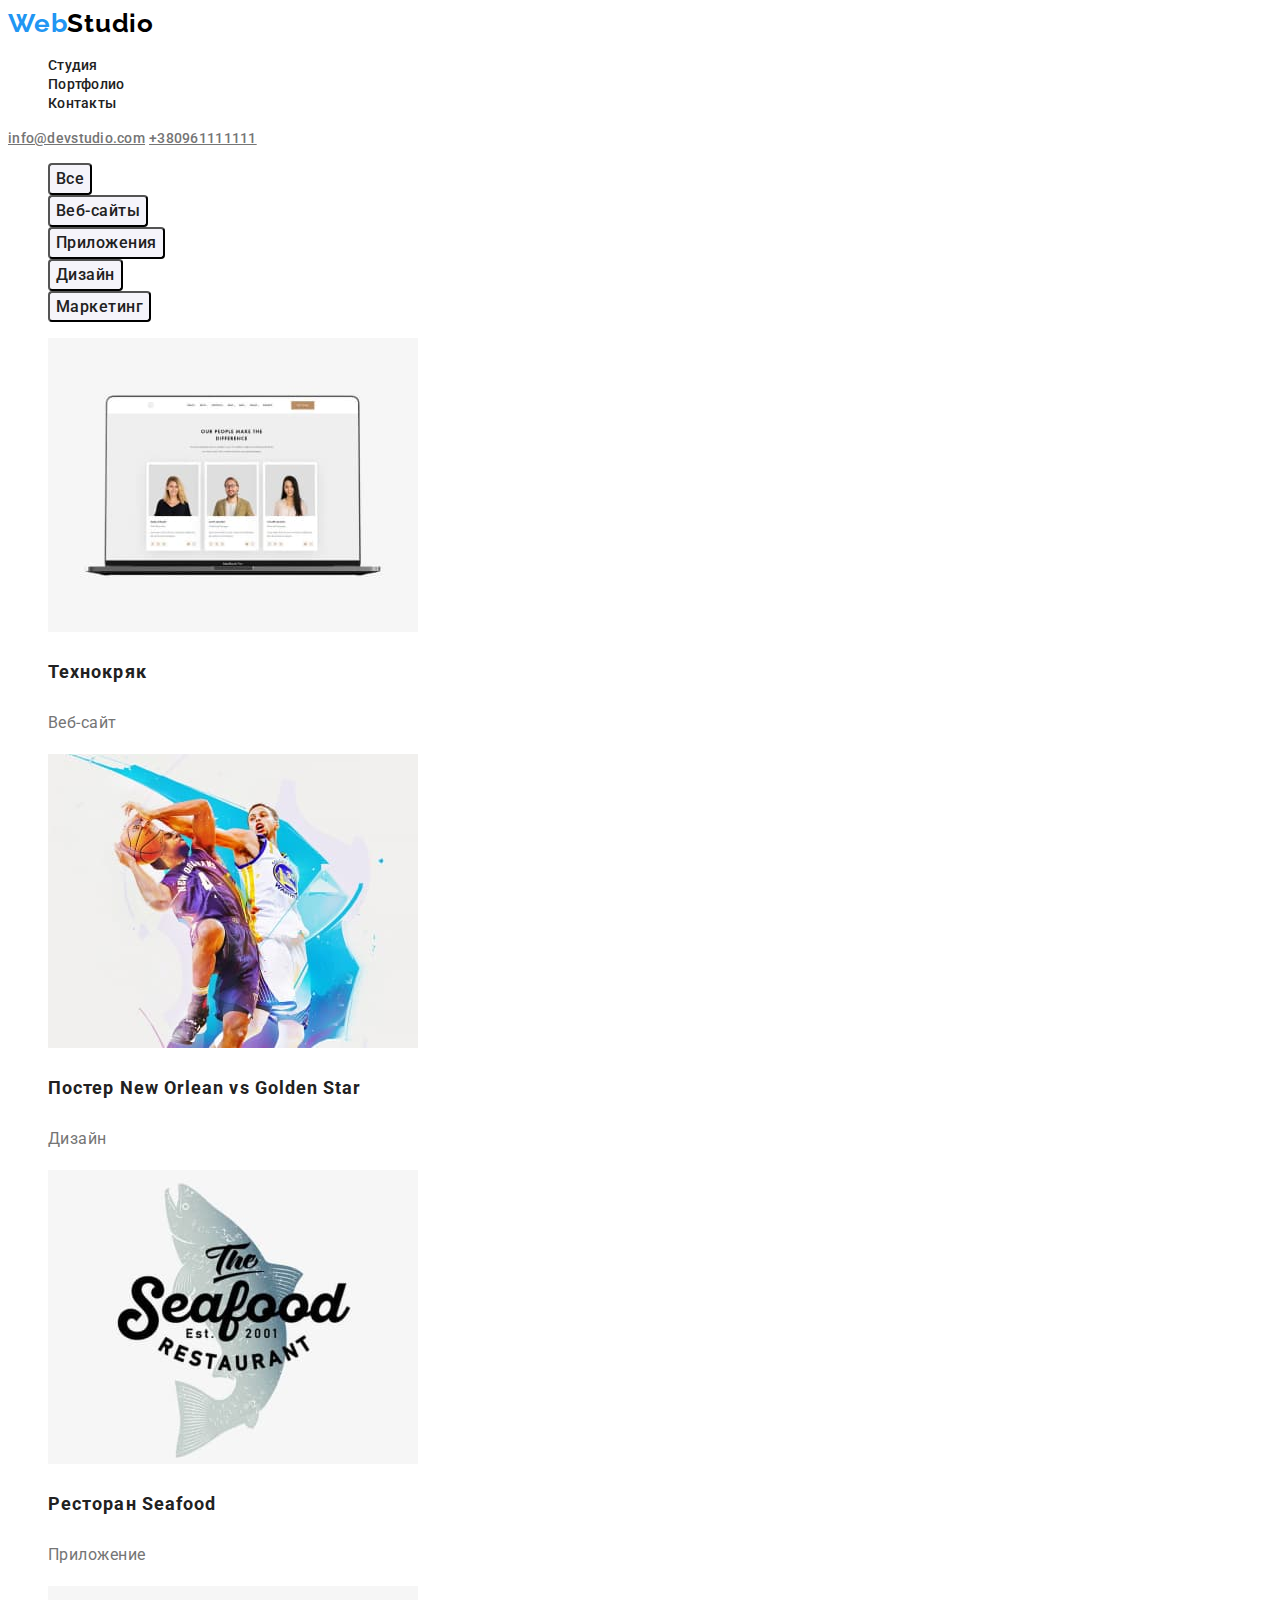
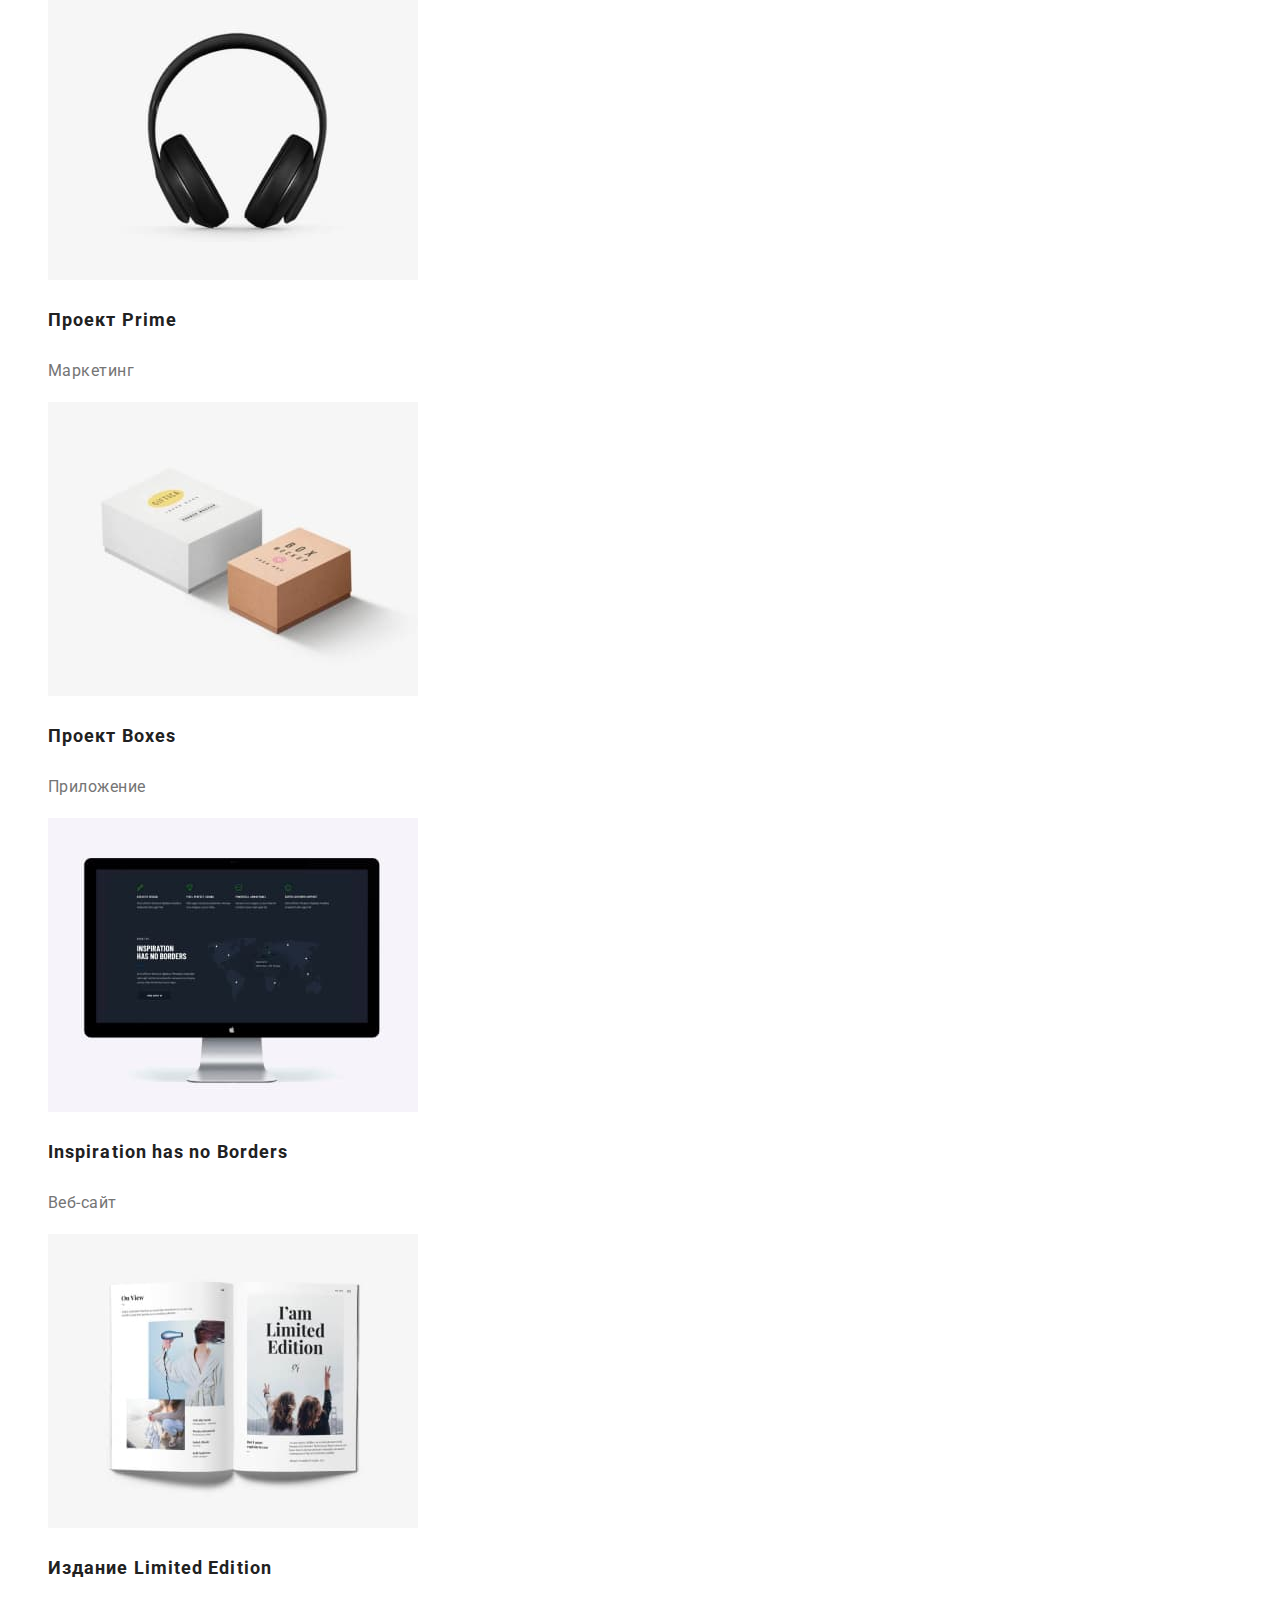
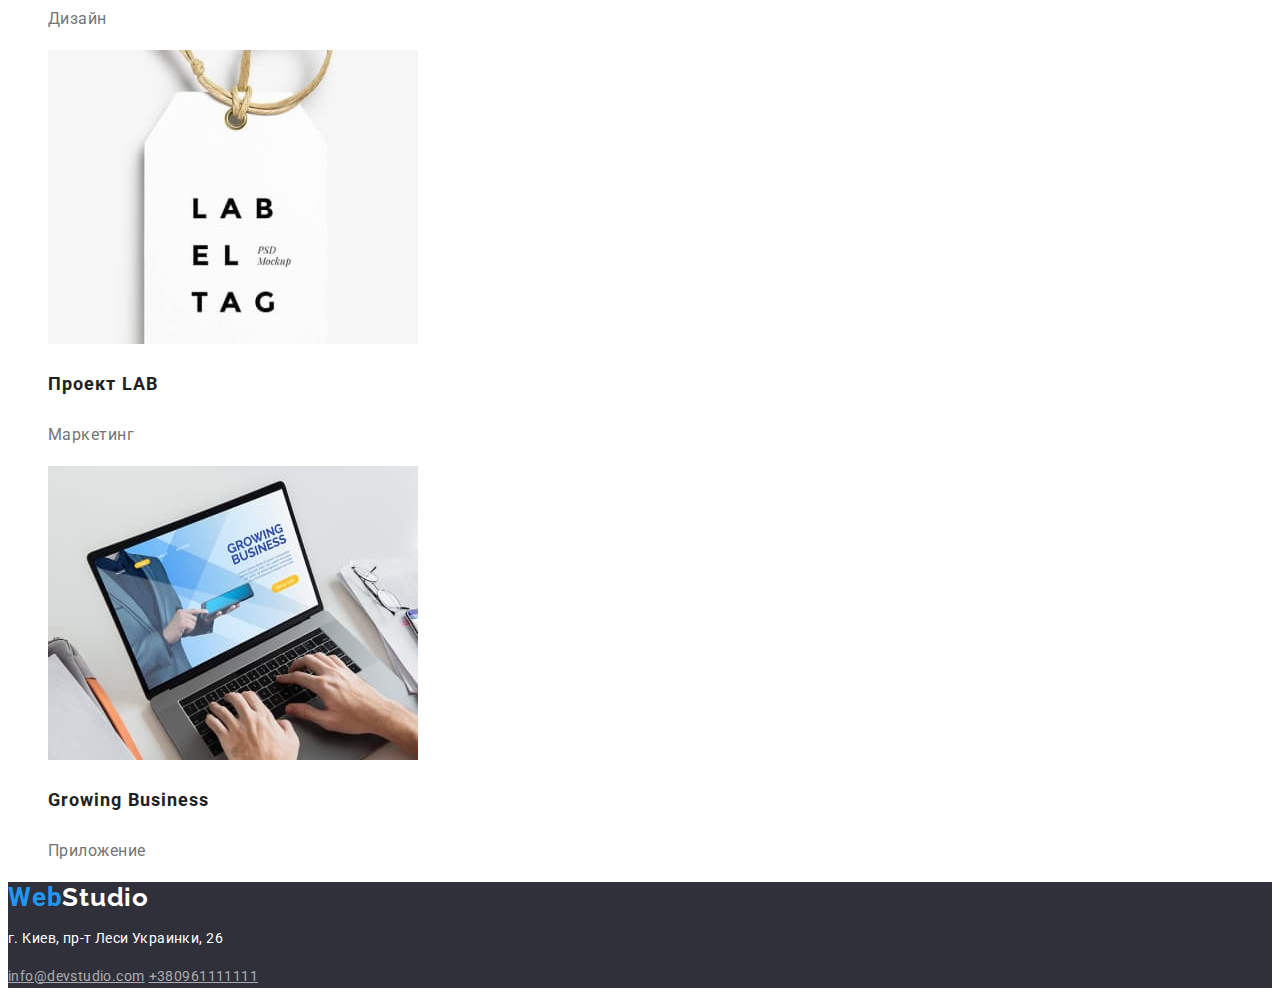
==== porfolio.html @ 28b1c63b "дз2" ====
<!DOCTYPE html>
<html lang="ru">
  <head>
    <meta charset="UTF-8" />
    <meta http-equiv="X-UA-Compatible" content="IE=edge" />
    <meta name="viewport" content="width=device-width, initial-scale=1.0" />
    <title>Portfolio</title>
    <link rel="preconnect" href="https://fonts.googleapis.com" />
    <link rel="preconnect" href="https://fonts.gstatic.com" crossorigin />
    <link
      href="https://fonts.googleapis.com/css2?family=Raleway:wght@700&family=Roboto:wght@400;500;700;900&display=swap"
      rel="stylesheet"
    />
    <link rel="stylesheet" href="./css/styles.css" />
  </head>

  <body>
    <header class="header">
      <a href="./index.html" class="header-logo link"
        >Web<span class="header-studio link">Studio</span></a
      >
      <nav class="header-nav">
        <ul class="header-list list">
          <li class="header-item"><a href="./index.html" class="header-link link">Студия</a></li>
          <li class="header-item">
            <a href="./porfolio.html" class="header-link link">Портфолио</a>
          </li>
          <li class="header-item"><a href="" class="header-link link">Контакты</a></li>
        </ul>
      </nav>
      <a href="mailto:info@devstudio.com" class="header-mail">info@devstudio.com</a>
      <a href="tel:+380961111111" class="header-tel">+380961111111</a>
    </header>

    <main>
      <section class="portfolio">
        <h1 class="visually-hidden">Портфолио</h1>
        <ul class="portfolio-list list">
          <li><button type="button" class="portfolio-btn">Все</button></li>
          <li><button type="button" class="portfolio-btn">Веб-сайты</button></li>
          <li><button type="button" class="portfolio-btn">Приложения</button></li>
          <li><button type="button" class="portfolio-btn">Дизайн</button></li>
          <li><button type="button" class="portfolio-btn">Маркетинг</button></li>
        </ul>

        <ul class="project-list list">
          <li class="project-item">
            <img src="./img-portfolio/site-visual.jpg" alt="Технокряк" width="370" height="294" />
            <h3 class="project-title">Технокряк</h3>
            <p class="project-text">Веб-сайт</p>
          </li>
          <li class="project-item">
            <img
              src="./img-portfolio/basketball.jpg"
              alt="Постер New Orlean vs Golden Star"
              width="370"
              height="294"
            />
            <h3 class="project-title">Постер New Orlean vs Golden Star</h3>
            <p class="project-text">Дизайн</p>
          </li>
          <li class="project-item">
            <img
              src="./img-portfolio/seafood.jpg"
              alt="Ресторан Seafood"
              width="370"
              height="294"
            />
            <h3 class="project-title">Ресторан Seafood</h3>
            <p class="project-text">Приложение</p>
          </li>
          <li class="project-item">
            <img src="./img-portfolio/headphones.jpg" alt="Проект Prime" width="370" height="294" />
            <h3 class="project-title">Проект Prime</h3>
            <p class="project-text">Маркетинг</p>
          </li>
          <li class="project-item">
            <img src="./img-portfolio/box.jpg" alt="Проект Boxes" width="370" height="294" />
            <h3 class="project-title">Проект Boxes</h3>
            <p class="project-text">Приложение</p>
          </li>
          <li class="project-item">
            <img
              src="./img-portfolio/imac.jpg"
              alt="Inspiration has no Borders"
              width="370"
              height="294"
            />
            <h3 class="project-title">Inspiration has no Borders</h3>
            <p class="project-text">Веб-сайт</p>
          </li>
          <li class="project-item">
            <img
              src="./img-portfolio/book.jpg"
              alt="Издание Limited Edition"
              width="370"
              height="294"
            />
            <h3 class="project-title">Издание Limited Edition</h3>
            <p class="project-text">Дизайн</p>
          </li>
          <li class="project-item">
            <img src="./img-portfolio/tag.jpg" alt="Проект LAB" width="370" height="294" />
            <h3 class="project-title">Проект LAB</h3>
            <p class="project-text">Маркетинг</p>
          </li>
          <li class="project-item">
            <img
              src="./img-portfolio/surfing.jpg"
              alt="Growing Business"
              width="370"
              height="294"
            />
            <h3 class="project-title">Growing Business</h3>
            <p class="project-text">Приложение</p>
          </li>
        </ul>
      </section>
    </main>

    <footer class="footer">
      <a href="./index.html" class="footer-logo link"
        >Web<span class="footer-studio link">Studio</span></a
      >
      <address class="footer-address">
        <p class="footer-text">г. Киев, пр-т Леси Украинки, 26</p>
        <a href="mailto:info@devstudio.com" class="footer-mail">info@devstudio.com</a>
        <a href="tel:+380961111111" class="footer-tel">+380961111111</a>
      </address>
    </footer>
  </body>
</html>
---- css/styles.css ----
body {
  font-family: 'Roboto', sans-serif;
  color: #212121;
}

.list {
  list-style: none;
}

.link {
  text-decoration: none;
}

.visually-hidden {
  position: absolute;
  white-space: nowrap;
  width: 1px;
  height: 1px;
  overflow: hidden;
  border: 0;
  padding: 0;
  clip: rect(0 0 0 0);
  clip-path: inset(100%);
  margin: -1px;
}

/*----------------------header------------------*/

.header-logo {
  font-family: 'Raleway';
  font-style: normal;
  font-weight: 700;
  font-size: 26px;
  line-height: 1.19;
  letter-spacing: 0.03em;
  color: #2196f3;
}

.header-studio {
  font-family: 'Raleway';
  font-style: normal;
  font-weight: 700;
  font-size: 26px;
  line-height: 1.19;
  letter-spacing: 0.03em;
  color: #000000;
}

.header-nav {
}
.header-list {
}
.header-link {
  font-weight: 500;
  font-size: 14px;
  line-height: 1.14;
  letter-spacing: 0.02em;
  color: #212121;
}

.header-link:hover,
.header-link:focus {
  color: #2196f3;
}

.header-mail {
  font-weight: 500;
  font-size: 14px;
  line-height: 1.14;
  letter-spacing: 0.02em;
  color: #757575;
}
.header-tel {
  font-weight: 500;
  font-size: 14px;
  line-height: 1.14;
  letter-spacing: 0.02em;
  color: #757575;
}

.header-mail:hover,
.header-mail:focus {
  color: #2196f3;
}

.header-tel:hover,
.header-tel:focus {
  color: #2196f3;
}

/*----------------------hero------------------*/

.hero {
  background-color: #2f303a;
}
.hero-title {
  font-family: 'Roboto' sans-serif;
  font-weight: 900;
  font-size: 44px;
  line-height: 1.36;
  text-align: center;
  letter-spacing: 0.06em;
  text-transform: uppercase;
  color: #ffffff;
}
.hero-btn {
  font-family: inherit;
  font-weight: 700;
  font-size: 16px;
  line-height: 1.87;
  display: flex;
  align-items: center;
  text-align: center;
  letter-spacing: 0.06em;
  color: #ffffff;
  background: #2196f3;
  box-shadow: 0px 4px 4px rgba(0, 0, 0, 0.15);
  border-radius: 4px;
}

.hero-btn:hover,
.hero-btn:focus {
  background-color: #188ce8;
  color: #ffffff;
}

/*----------------------features------------------*/

.features {
}
.features-list {
}
.features-item {
}
.features-title {
  font-family: 'Roboto' sans-serif;
  font-weight: 700;
  font-size: 14px;
  line-height: 1.14;
  letter-spacing: 0.03em;
  text-transform: uppercase;
  color: #212121;
}
.features-text {
  font-size: 14px;
  line-height: 1.71;
  letter-spacing: 0.03em;
  color: #757575;
}

/*----------------------about------------------*/

.about-title {
  font-family: 'Roboto' sans-serif;
  font-weight: 700;
  font-size: 36px;
  line-height: 1.16;
  text-align: center;
  letter-spacing: 0.03em;
  color: #212121;
}

/*----------------------team------------------*/

.team {
}
.team-title {
  font-family: 'Roboto' sans-serif;
  font-weight: 700;
  font-size: 36px;
  line-height: 1.16;
  text-align: center;
  letter-spacing: 0.03em;
  color: #212121;
}
.team-list {
}
.team-item {
}
.team-member {
  font-family: 'Roboto';
  font-style: normal;
  font-weight: 500;
  font-size: 16px;
  line-height: 1.18;
  text-align: center;
  letter-spacing: 0.03em;
  color: #212121;
}
.team-speciality {
  font-size: 16px;
  line-height: 1.18;
  text-align: center;
  letter-spacing: 0.03em;
  color: #757575;
}

/*----------------------footer------------------*/

.footer {
  background-color: #2f303a;
}
.footer-logo {
  font-family: 'Raleway' sans-serif;
  font-style: normal;
  font-weight: 700;
  font-size: 26px;
  line-height: 1.19;
  letter-spacing: 0.03em;
  color: #2196f3;
}
.footer-studio {
  font-family: 'Raleway';
  font-style: normal;
  font-weight: 700;
  font-size: 26px;
  line-height: 1.19;
  letter-spacing: 0.03em;
  color: #ffffff;
}
.footer-address {
}
.footer-text {
  font-family: 'Roboto';
  font-style: normal;
  font-weight: 400;
  font-size: 14px;
  line-height: 1.71;
  letter-spacing: 0.03em;
  color: #ffffff;
}
.footer-mail {
  font-family: 'Roboto';
  font-style: normal;
  font-weight: 400;
  font-size: 14px;
  line-height: 1.71;
  letter-spacing: 0.03em;
  color: rgba(255, 255, 255, 0.6);
}
.footer-tel {
  font-family: 'Roboto';
  font-style: normal;
  font-weight: 400;
  font-size: 14px;
  line-height: 1.71;
  letter-spacing: 0.03em;
  color: rgba(255, 255, 255, 0.6);
}

/*----------------------portfolio------------------*/

.portfolio {
}

.portfolio-list {
}
.portfolio-btn {
  font-family: inherit;
  font-weight: 500;
  font-size: 16px;
  line-height: 1.62;
  text-align: center;
  letter-spacing: 0.03em;
  color: #212121;
  background: #f5f4fa;
  border-radius: 4px;
}

.portfolio-btn:hover,
.portfolio-btn:active {
  color: #ffffff;
  background: #2196f3;
}

/*----------------------project------------------*/

.project-item {
}
.project-title {
  font-family: 'Roboto';
  font-style: normal;
  font-weight: 700;
  font-size: 18px;
  line-height: 2;
  letter-spacing: 0.06em;
  color: #212121;
}
.project-text {
  font-family: 'Roboto';
  font-style: normal;
  font-weight: 400;
  font-size: 16px;
  line-height: 1.87;
  letter-spacing: 0.03em;
  color: #757575;
}
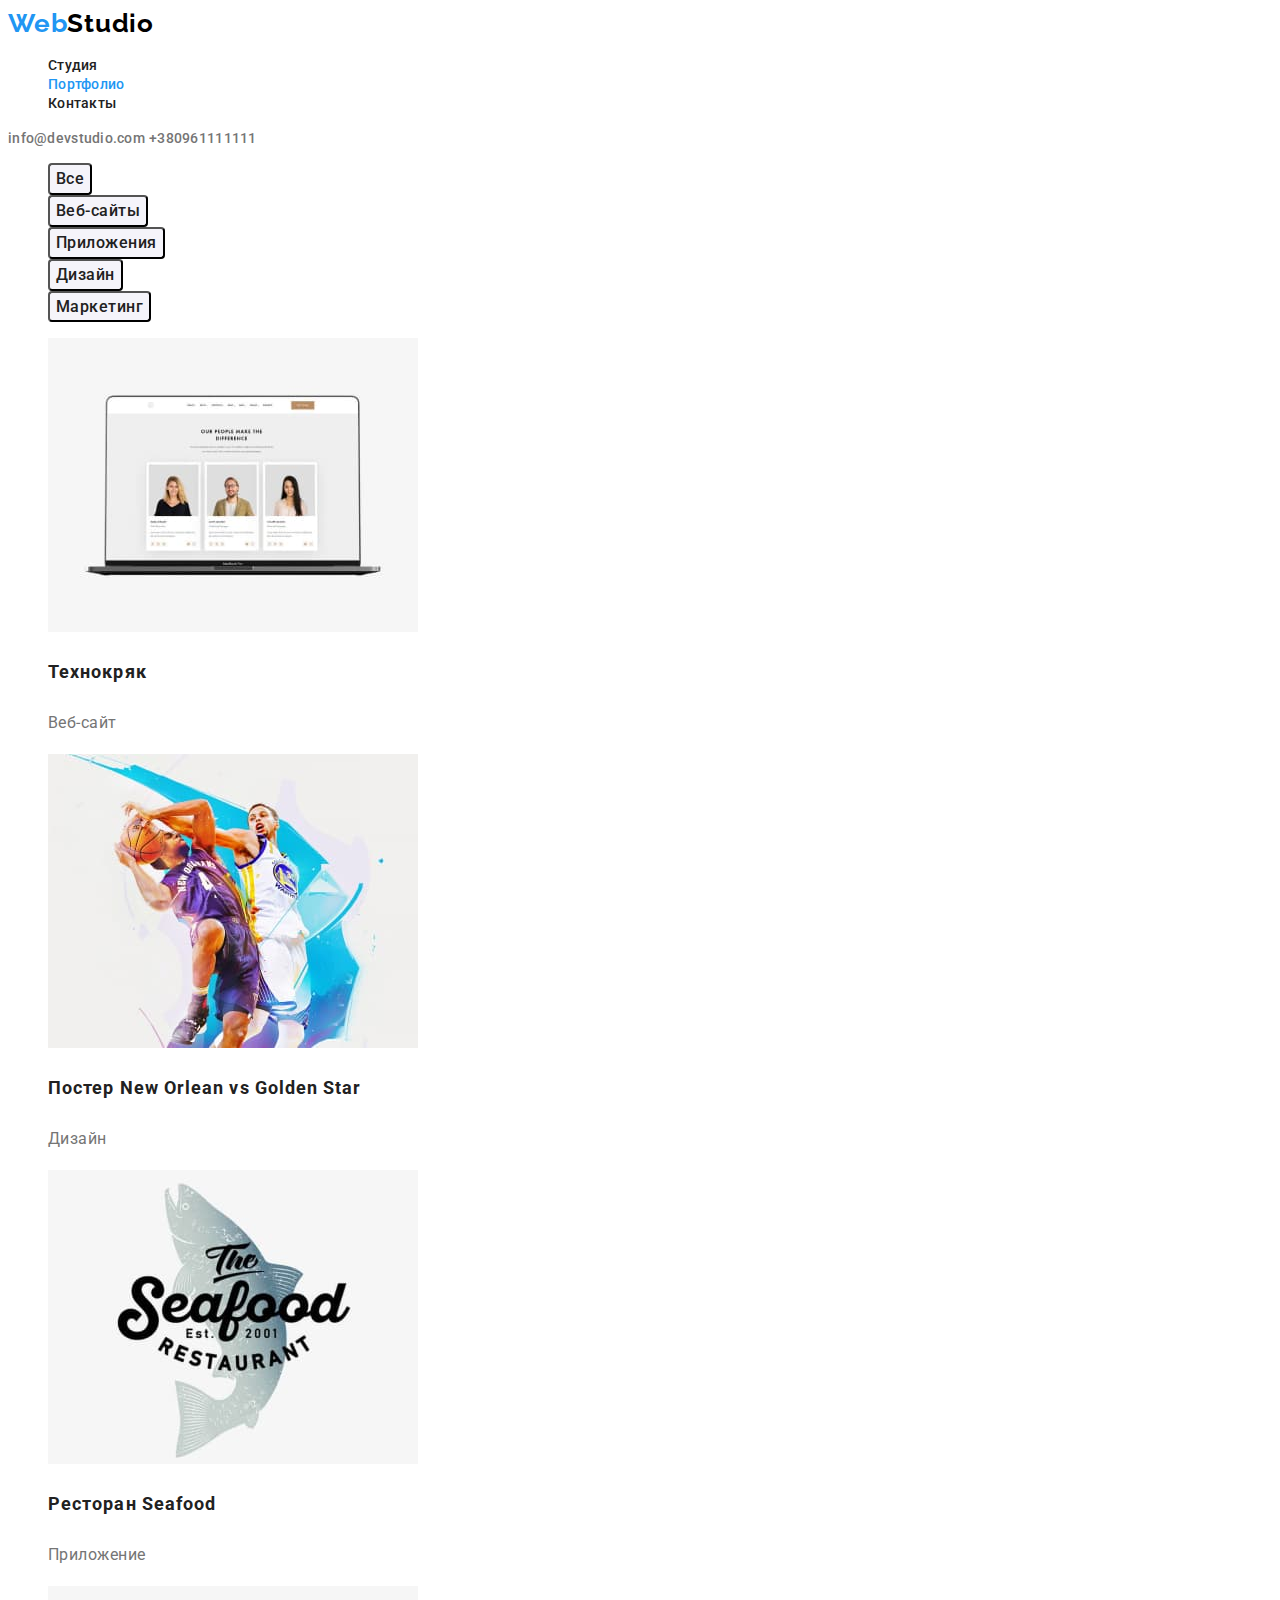
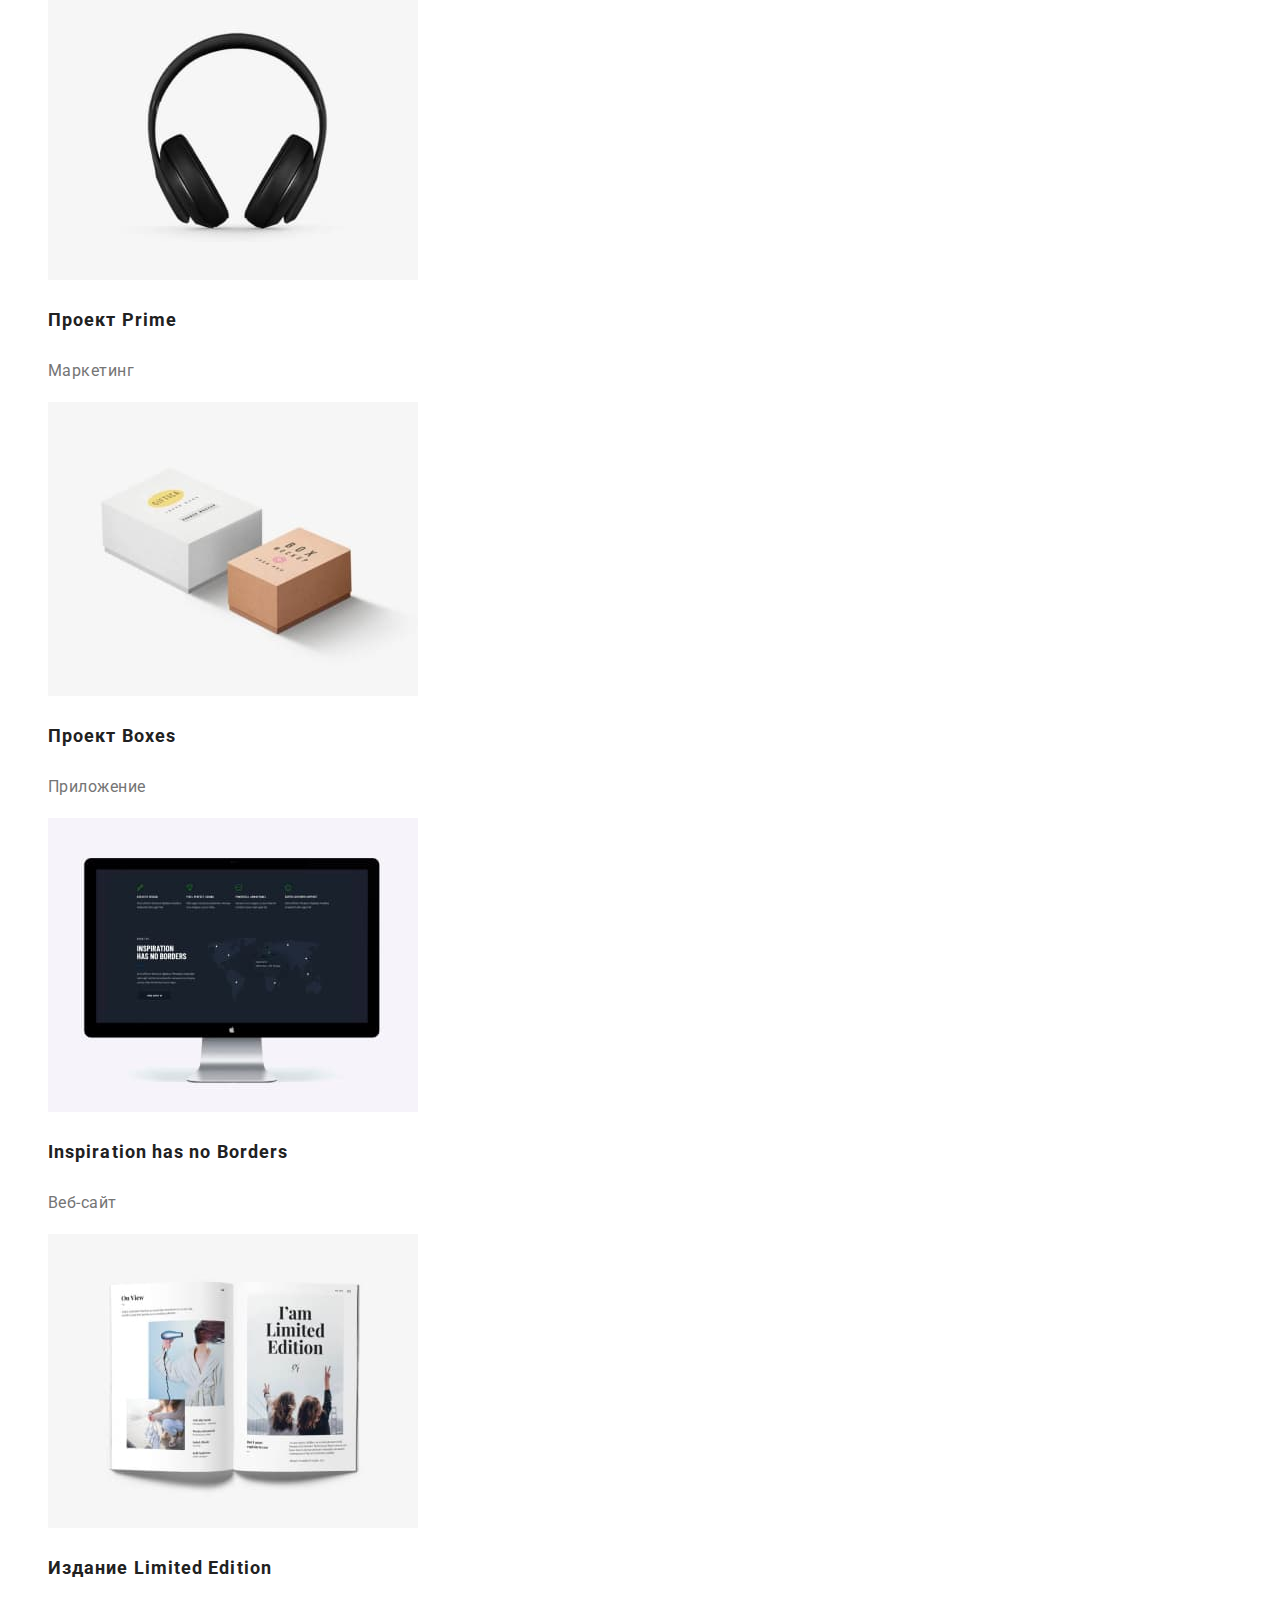
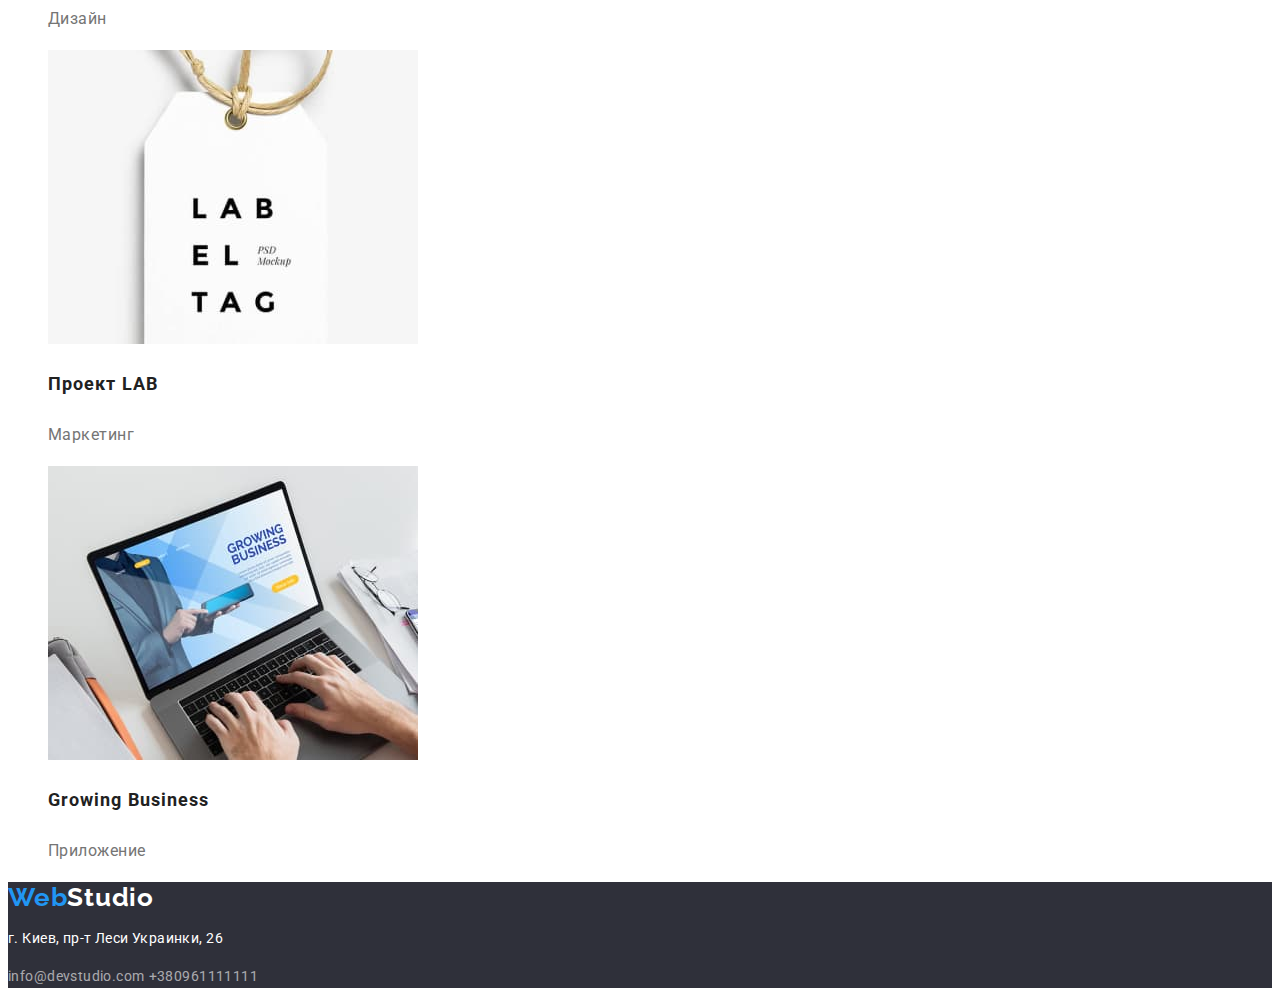
==== commit d78ccfed: "внес поправки в css" ====
--- a/porfolio.html
+++ b/porfolio.html
@@ -5,8 +5,8 @@
     <meta http-equiv="X-UA-Compatible" content="IE=edge" />
     <meta name="viewport" content="width=device-width, initial-scale=1.0" />
     <title>Portfolio</title>
-    <link rel="preconnect" href="https://fonts.googleapis.com" />
-    <link rel="preconnect" href="https://fonts.gstatic.com" crossorigin />
+    <link rel="preconnect" href="https://fonts.googleapis.com" class="link" />
+    <link rel="preconnect" href="https://fonts.gstatic.com" crossorigin class="link" />
     <link
       href="https://fonts.googleapis.com/css2?family=Raleway:wght@700&family=Roboto:wght@400;500;700;900&display=swap"
       rel="stylesheet"
@@ -23,13 +23,13 @@
         <ul class="header-list list">
           <li class="header-item"><a href="./index.html" class="header-link link">Студия</a></li>
           <li class="header-item">
-            <a href="./porfolio.html" class="header-link link">Портфолио</a>
+            <a href="./porfolio.html" class="header-link link current">Портфолио</a>
           </li>
           <li class="header-item"><a href="" class="header-link link">Контакты</a></li>
         </ul>
       </nav>
-      <a href="mailto:info@devstudio.com" class="header-mail">info@devstudio.com</a>
-      <a href="tel:+380961111111" class="header-tel">+380961111111</a>
+      <a href="mailto:info@devstudio.com" class="header-mail link">info@devstudio.com</a>
+      <a href="tel:+380961111111" class="header-tel link">+380961111111</a>
     </header>
 
     <main>
@@ -124,8 +124,8 @@
       >
       <address class="footer-address">
         <p class="footer-text">г. Киев, пр-т Леси Украинки, 26</p>
-        <a href="mailto:info@devstudio.com" class="footer-mail">info@devstudio.com</a>
-        <a href="tel:+380961111111" class="footer-tel">+380961111111</a>
+        <a href="mailto:info@devstudio.com" class="footer-mail link">info@devstudio.com</a>
+        <a href="tel:+380961111111" class="footer-tel link">+380961111111</a>
       </address>
     </footer>
   </body>
--- a/css/styles.css
+++ b/css/styles.css
@@ -1,3 +1,9 @@
+:root {
+  --text-color-black: #212121;
+  --text-color-grey: #757575;
+  --text-hover-color: #2196f3;
+}
+
 body {
   font-family: 'Roboto', sans-serif;
   color: #212121;
@@ -27,17 +33,17 @@
 /*----------------------header------------------*/
 
 .header-logo {
-  font-family: 'Raleway';
+  font-family: 'Raleway', sans-serif;
   font-style: normal;
   font-weight: 700;
   font-size: 26px;
   line-height: 1.19;
   letter-spacing: 0.03em;
-  color: #2196f3;
+  color: var(--text-hover-color);
 }
 
 .header-studio {
-  font-family: 'Raleway';
+  font-family: 'Raleway', sans-serif;
   font-style: normal;
   font-weight: 700;
   font-size: 26px;
@@ -55,12 +61,12 @@
   font-size: 14px;
   line-height: 1.14;
   letter-spacing: 0.02em;
-  color: #212121;
+  color: var(--text-color-black);
 }
 
 .header-link:hover,
 .header-link:focus {
-  color: #2196f3;
+  color: var(--text-hover-color);
 }
 
 .header-mail {
@@ -68,24 +74,24 @@
   font-size: 14px;
   line-height: 1.14;
   letter-spacing: 0.02em;
-  color: #757575;
+  color: var(--text-color-grey);
 }
 .header-tel {
   font-weight: 500;
   font-size: 14px;
   line-height: 1.14;
   letter-spacing: 0.02em;
-  color: #757575;
+  color: var(--text-color-grey);
 }
 
 .header-mail:hover,
 .header-mail:focus {
-  color: #2196f3;
+  color: var(--text-hover-color);
 }
 
 .header-tel:hover,
 .header-tel:focus {
-  color: #2196f3;
+  color: var(--text-hover-color);
 }
 
 /*----------------------hero------------------*/
@@ -94,7 +100,6 @@
   background-color: #2f303a;
 }
 .hero-title {
-  font-family: 'Roboto' sans-serif;
   font-weight: 900;
   font-size: 44px;
   line-height: 1.36;
@@ -113,7 +118,7 @@
   text-align: center;
   letter-spacing: 0.06em;
   color: #ffffff;
-  background: #2196f3;
+  background: var(--text-hover-color);
   box-shadow: 0px 4px 4px rgba(0, 0, 0, 0.15);
   border-radius: 4px;
 }
@@ -133,66 +138,62 @@
 .features-item {
 }
 .features-title {
-  font-family: 'Roboto' sans-serif;
   font-weight: 700;
   font-size: 14px;
   line-height: 1.14;
   letter-spacing: 0.03em;
   text-transform: uppercase;
-  color: #212121;
+  color: var(--text-color-black);
 }
 .features-text {
   font-size: 14px;
   line-height: 1.71;
   letter-spacing: 0.03em;
-  color: #757575;
+  color: var(--text-color-grey);
 }
 
 /*----------------------about------------------*/
 
 .about-title {
-  font-family: 'Roboto' sans-serif;
   font-weight: 700;
   font-size: 36px;
   line-height: 1.16;
   text-align: center;
   letter-spacing: 0.03em;
-  color: #212121;
+  color: var(--text-color-black);
 }
 
 /*----------------------team------------------*/
 
 .team {
+  background-color: #f5f4fa;
 }
 .team-title {
-  font-family: 'Roboto' sans-serif;
   font-weight: 700;
   font-size: 36px;
   line-height: 1.16;
   text-align: center;
   letter-spacing: 0.03em;
-  color: #212121;
+  color: var(--text-color-black);
 }
 .team-list {
 }
 .team-item {
 }
 .team-member {
-  font-family: 'Roboto';
-  font-style: normal;
   font-weight: 500;
   font-size: 16px;
   line-height: 1.18;
   text-align: center;
   letter-spacing: 0.03em;
-  color: #212121;
+  color: var(--text-color-black);
 }
 .team-speciality {
   font-size: 16px;
   line-height: 1.18;
   text-align: center;
   letter-spacing: 0.03em;
-  color: #757575;
+  color: var(--text-color-grey);
 }
 
 /*----------------------footer------------------*/
@@ -201,16 +202,16 @@
   background-color: #2f303a;
 }
 .footer-logo {
-  font-family: 'Raleway' sans-serif;
+  font-family: 'Raleway', sans-serif;
   font-style: normal;
   font-weight: 700;
   font-size: 26px;
   line-height: 1.19;
   letter-spacing: 0.03em;
-  color: #2196f3;
+  color: var(--text-hover-color);
 }
 .footer-studio {
-  font-family: 'Raleway';
+  font-family: 'Raleway', sans-serif;
   font-style: normal;
   font-weight: 700;
   font-size: 26px;
@@ -221,7 +222,6 @@
 .footer-address {
 }
 .footer-text {
-  font-family: 'Roboto';
   font-style: normal;
   font-weight: 400;
   font-size: 14px;
@@ -230,7 +230,6 @@
   color: #ffffff;
 }
 .footer-mail {
-  font-family: 'Roboto';
   font-style: normal;
   font-weight: 400;
   font-size: 14px;
@@ -239,7 +238,6 @@
   color: rgba(255, 255, 255, 0.6);
 }
 .footer-tel {
-  font-family: 'Roboto';
   font-style: normal;
   font-weight: 400;
   font-size: 14px;
@@ -248,6 +246,15 @@
   color: rgba(255, 255, 255, 0.6);
 }
 
+.footer-mail:hover,
+.footer-mail:focus {
+  color: var(--text-hover-color);
+}
+
+.footer-tel:hover,
+.footer-tel:focus {
+  color: var(--text-hover-color);
+}
 /*----------------------portfolio------------------*/
 
 .portfolio {
@@ -262,7 +269,7 @@
   line-height: 1.62;
   text-align: center;
   letter-spacing: 0.03em;
-  color: #212121;
+  color: var(--text-color-black);
   background: #f5f4fa;
   border-radius: 4px;
 }
@@ -270,7 +277,7 @@
 .portfolio-btn:hover,
 .portfolio-btn:active {
   color: #ffffff;
-  background: #2196f3;
+  background: var(--text-hover-color);
 }
 
 /*----------------------project------------------*/
@@ -278,20 +285,20 @@
 .project-item {
 }
 .project-title {
-  font-family: 'Roboto';
-  font-style: normal;
   font-weight: 700;
   font-size: 18px;
   line-height: 2;
   letter-spacing: 0.06em;
-  color: #212121;
+  color: var(--text-color-black);
 }
 .project-text {
-  font-family: 'Roboto';
-  font-style: normal;
   font-weight: 400;
   font-size: 16px;
   line-height: 1.87;
   letter-spacing: 0.03em;
-  color: #757575;
-}
+  color: var(--text-color-grey);
+}
+
+.current {
+  color: #2196f3;
+}
